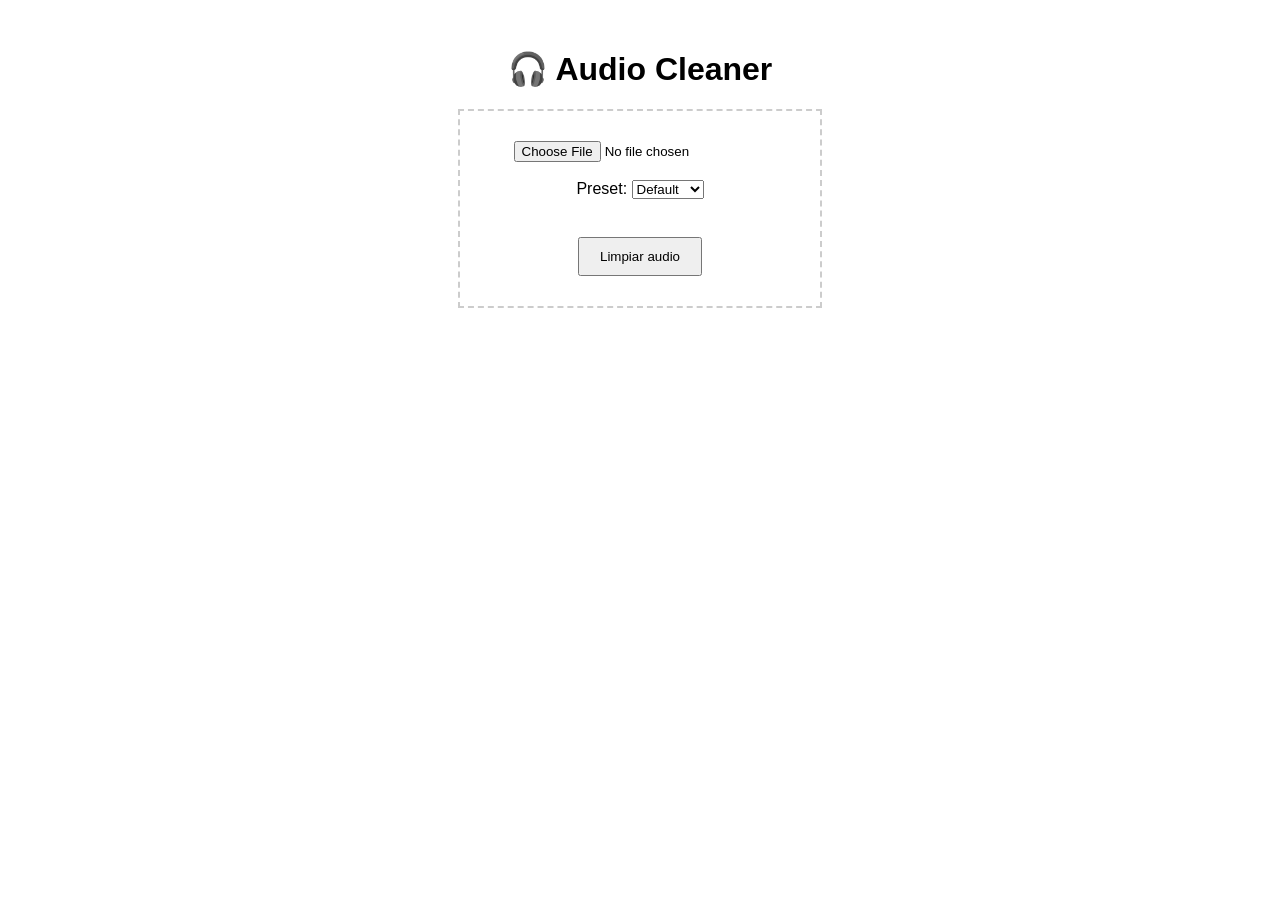
==== index.html @ b36e0f73 "Rearrange frontend folder" ====
<!DOCTYPE html>
<html lang="es">
<head>
    <meta charset="UTF-8">
    <title>Audio Cleaner</title>
    <style>
        body {
            font-family: Arial;
            text-align: center;
            margin-top: 50px;
        }
        .box {
            border: 2px dashed #ccc;
            padding: 30px;
            width: 300px;
            margin: auto;
        }
        button {
            margin-top: 20px;
            padding: 10px 20px;
        }
    </style>
</head>
<body>

    <h1>🎧 Audio Cleaner</h1>

    <div class="box">
        <input type="file" id="fileInput" />
        <br><br>

        <label for="preset">Preset:</label>
        <select id="preset">
            <option value="default">Default</option>
            <option value="podcast">Podcast</option>
            <option value="voz">Voz</option>
            <option value="reunion">Reunión</option>
        </select>
        <br><br>
        <button onclick="upload()">Limpiar audio</button>
    </div>

    <p id="status"></p>

    <script>
        async function upload() {
            const fileInput = document.getElementById("fileInput");
            const presetSelect = document.getElementById("preset");
            const status = document.getElementById("status");

            if (!fileInput.files.length) {
                alert("Selecciona un archivo");
                return;
            }

            const file = fileInput.files[0];
            const preset = presetSelect.value;
            const formData = new FormData();
            formData.append("file", file);
            formData.append("preset", preset);

            status.innerText = "Procesando... ⏳";

            try {
                const response = await fetch("https://audio-cleaner-backend.onrender.com/clean-audio/", 
                { method: "POST", 
                body: formData });

                if (!response.ok) {
                    throw new Error("Error en el servidor");
                }

                const blob = await response.blob();
                const url = window.URL.createObjectURL(blob);

                const a = document.createElement("a");
                a.href = url;
                a.download = "cleaned.mp3";
                a.click();
                window.URL.revokeObjectURL(url);
                status.innerText = "✅ Audio listo!";
            } catch (error) {
                status.innerText = "❌ Error procesando audio";
            }
        }
    </script>

</body>
</html>
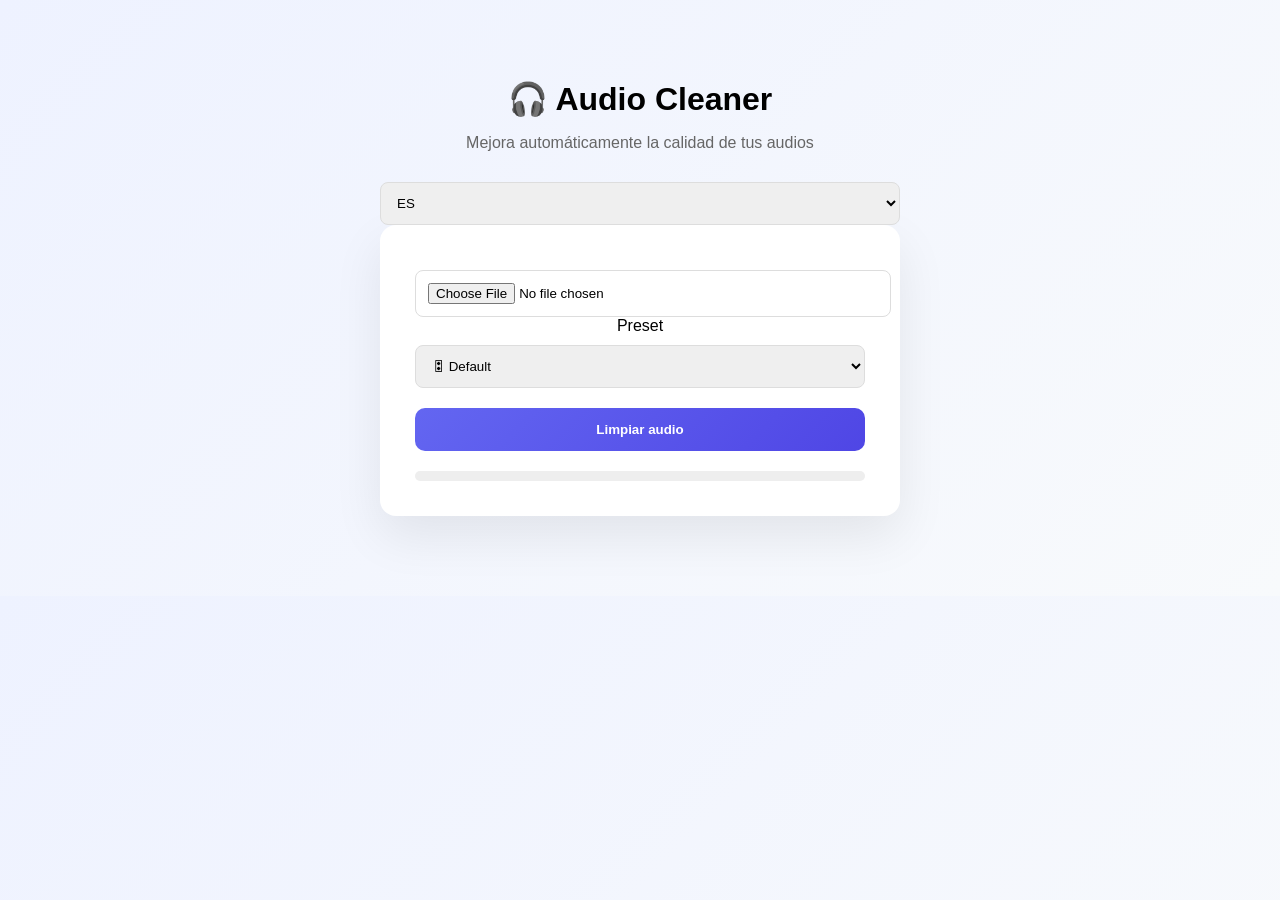
==== commit d5bb9276: "improved frontend" ====
--- a/index.html
+++ b/index.html
@@ -2,88 +2,65 @@
 <html lang="es">
 <head>
     <meta charset="UTF-8">
+    <meta name="viewport" content="width=device-width, initial-scale=1.0">
     <title>Audio Cleaner</title>
-    <style>
-        body {
-            font-family: Arial;
-            text-align: center;
-            margin-top: 50px;
-        }
-        .box {
-            border: 2px dashed #ccc;
-            padding: 30px;
-            width: 300px;
-            margin: auto;
-        }
-        button {
-            margin-top: 20px;
-            padding: 10px 20px;
-        }
-    </style>
+
+    <link rel="stylesheet" href="css/style.css">
 </head>
 <body>
 
-    <h1>🎧 Audio Cleaner</h1>
+<div class="container">
 
-    <div class="box">
-        <input type="file" id="fileInput" />
-        <br><br>
+    <!-- Header -->
+    <div class="header">
+        <h1 id="title"></h1>
+        <p id="subtitle"></p>
 
-        <label for="preset">Preset:</label>
-        <select id="preset">
-            <option value="default">Default</option>
-            <option value="podcast">Podcast</option>
-            <option value="voz">Voz</option>
-            <option value="reunion">Reunión</option>
+        <!-- Language -->
+        <select id="lang" onchange="changeLang()">
+            <option value="es">ES</option>
+            <option value="en">EN</option>
         </select>
-        <br><br>
-        <button onclick="upload()">Limpiar audio</button>
     </div>
 
-    <p id="status"></p>
+    <!-- Card -->
+    <div class="card">
 
-    <script>
-        async function upload() {
-            const fileInput = document.getElementById("fileInput");
-            const presetSelect = document.getElementById("preset");
-            const status = document.getElementById("status");
+        <!-- File input -->
+        <input type="file" id="fileInput" />
 
-            if (!fileInput.files.length) {
-                alert("Selecciona un archivo");
-                return;
-            }
+        <!-- Preset -->
+        <label id="presetLabel"></label>
+        <select id="preset">
+            <option value="default"></option>
+            <option value="podcast"></option>
+            <option value="voz"></option>
+            <option value="reunion"></option>
+        </select>
 
-            const file = fileInput.files[0];
-            const preset = presetSelect.value;
-            const formData = new FormData();
-            formData.append("file", file);
-            formData.append("preset", preset);
+        <!-- Button -->
+        <button id="btn" onclick="upload()"></button>
 
-            status.innerText = "Procesando... ⏳";
+        <!-- Status -->
+        <p id="status"></p>
 
-            try {
-                const response = await fetch("https://audio-cleaner-backend.onrender.com/clean-audio/", 
-                { method: "POST", 
-                body: formData });
+        <!-- Progress -->
+        <div class="progress">
+            <div id="progress-bar"></div>
+        </div>
 
-                if (!response.ok) {
-                    throw new Error("Error en el servidor");
-                }
+        <!-- Result -->
+        <div id="result" style="display:none;">
+            <audio id="audioPlayer" controls></audio>
+            <a id="downloadBtn" download="cleaned.mp3">⬇️ Download</a>
+        </div>
 
-                const blob = await response.blob();
-                const url = window.URL.createObjectURL(blob);
+    </div>
 
-                const a = document.createElement("a");
-                a.href = url;
-                a.download = "cleaned.mp3";
-                a.click();
-                window.URL.revokeObjectURL(url);
-                status.innerText = "✅ Audio listo!";
-            } catch (error) {
-                status.innerText = "❌ Error procesando audio";
-            }
-        }
-    </script>
+</div>
+
+<!-- JS  -->
+<script src="js/app.js"></script>
 
 </body>
 </html>
--- a/css/style.css
+++ b/css/style.css
@@ -0,0 +1,88 @@
+body {
+    font-family: 'Inter', Arial, sans-serif;
+    background: linear-gradient(135deg, #eef2ff, #f8fafc);
+    margin: 0;
+}
+
+.container {
+    max-width: 520px;
+    margin: 80px auto;
+    text-align: center;
+}
+
+.header h1 {
+    font-size: 2rem;
+    margin-bottom: 5px;
+}
+
+.header p {
+    color: #666;
+    margin-bottom: 20px;
+}
+
+.card {
+    background: white;
+    padding: 35px;
+    border-radius: 16px;
+    box-shadow: 0 20px 50px rgba(0,0,0,0.08);
+    transition: transform 0.2s;
+}
+
+.card:hover {
+    transform: translateY(-3px);
+}
+
+input, select {
+    width: 100%;
+    padding: 12px;
+    margin-top: 10px;
+    border-radius: 8px;
+    border: 1px solid #ddd;
+}
+
+button {
+    width: 100%;
+    margin-top: 20px;
+    padding: 14px;
+    background: linear-gradient(135deg, #6366f1, #4f46e5);
+    color: white;
+    border: none;
+    border-radius: 10px;
+    font-weight: bold;
+    cursor: pointer;
+    transition: 0.2s;
+}
+
+button:hover {
+    opacity: 0.9;
+    transform: scale(1.02);
+}
+
+.progress {
+    width: 100%;
+    height: 10px;
+    background: #eee;
+    margin-top: 20px;
+    border-radius: 10px;
+    overflow: hidden;
+}
+
+#progress-bar {
+    height: 100%;
+    width: 0%;
+    background: linear-gradient(90deg, #6366f1, #22c55e);
+    transition: width 0.3s;
+}
+
+#audioPlayer {
+    margin-top: 15px;
+    width: 100%;
+}
+
+#downloadBtn {
+    display: inline-block;
+    margin-top: 10px;
+    color: #4f46e5;
+    text-decoration: none;
+    font-weight: bold;
+}
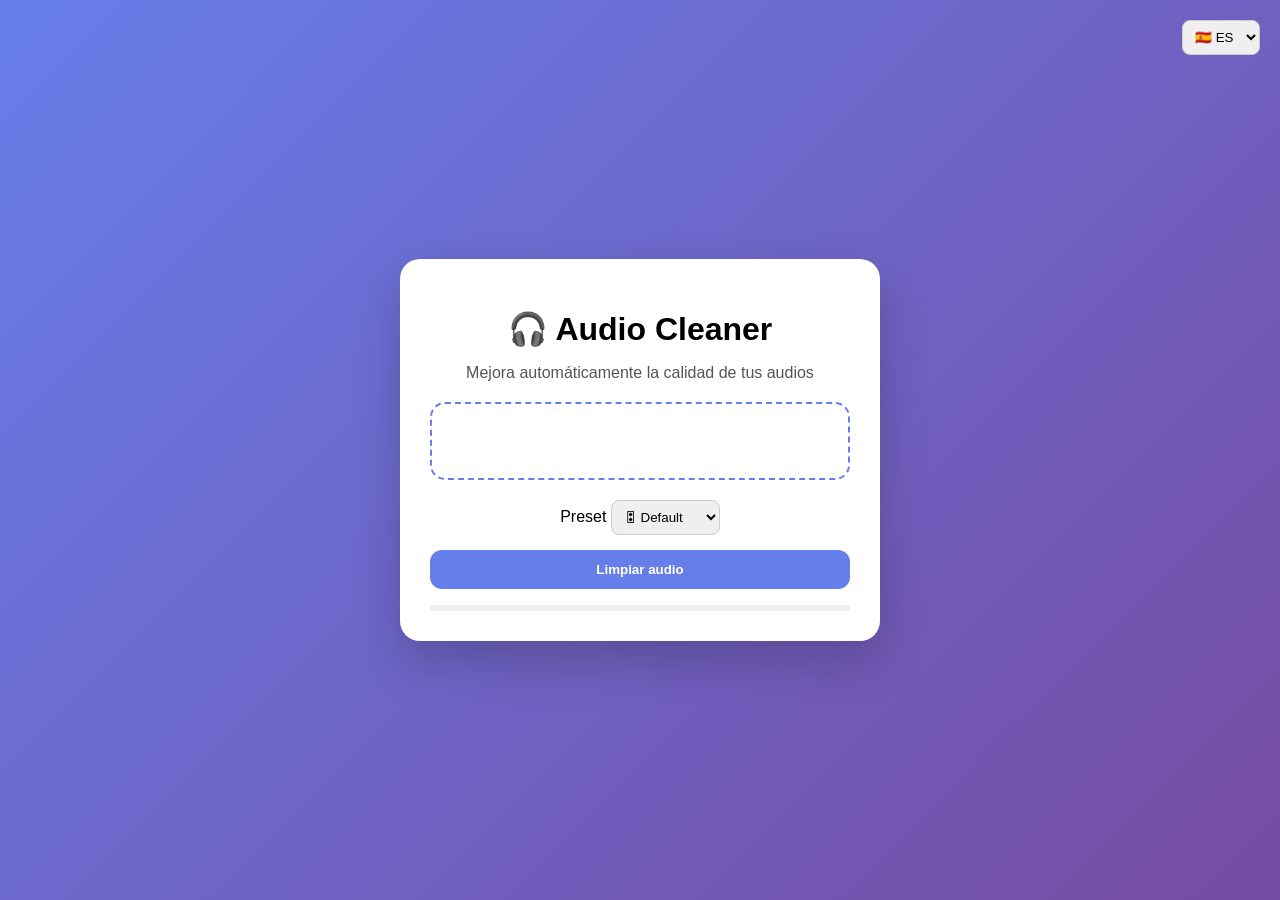
==== commit cf747d3c: "improvements and animations" ====
--- a/index.html
+++ b/index.html
@@ -11,23 +11,29 @@
 
 <div class="container">
 
-    <!-- Header -->
-    <div class="header">
+    <div class="card">
+
+        <!-- Header -->
         <h1 id="title"></h1>
         <p id="subtitle"></p>
 
         <!-- Language -->
-        <select id="lang" onchange="changeLang()">
-            <option value="es">ES</option>
-            <option value="en">EN</option>
-        </select>
-    </div>
+        <div class="lang-switcher">
+            <select id="lang" onchange="changeLang()">
+                <option value="es">🇪🇸 ES</option>
+                <option value="en">🇬🇧 EN</option>
+            </select>
+        </div>
 
-    <!-- Card -->
-    <div class="card">
+        <!-- Drag & Drop -->
+        <div id="drop-area">
+            <p id="dropText"></p>
+            <input type="file" id="fileInput" hidden>
+            <button id="clickOnSelect" onclick="document.getElementById('fileInput').click()"></button>
+        </div>
 
-        <!-- File input -->
-        <input type="file" id="fileInput" />
+        <!-- File name -->
+        <p id="fileName"></p>
 
         <!-- Preset -->
         <label id="presetLabel"></label>
@@ -50,7 +56,7 @@
         </div>
 
         <!-- Result -->
-        <div id="result" style="display:none;">
+        <div id="result">
             <audio id="audioPlayer" controls></audio>
             <a id="downloadBtn" download="cleaned.mp3">⬇️ Download</a>
         </div>
@@ -59,8 +65,6 @@
 
 </div>
 
-<!-- JS  -->
 <script src="js/app.js"></script>
-
 </body>
 </html>
--- a/css/style.css
+++ b/css/style.css
@@ -1,88 +1,127 @@
 body {
-    font-family: 'Inter', Arial, sans-serif;
-    background: linear-gradient(135deg, #eef2ff, #f8fafc);
     margin: 0;
+    font-family: Arial, sans-serif;
+    background: linear-gradient(135deg, #667eea, #764ba2);
+    height: 100vh;
 }
 
 .container {
-    max-width: 520px;
-    margin: 80px auto;
-    text-align: center;
-}
-
-.header h1 {
-    font-size: 2rem;
-    margin-bottom: 5px;
-}
-
-.header p {
-    color: #666;
-    margin-bottom: 20px;
+    display: flex;
+    justify-content: center;
+    align-items: center;
+    height: 100%;
 }
 
 .card {
     background: white;
-    padding: 35px;
-    border-radius: 16px;
-    box-shadow: 0 20px 50px rgba(0,0,0,0.08);
-    transition: transform 0.2s;
+    padding: 30px;
+    border-radius: 20px;
+    width: 90%;
+    max-width: 420px;
+    text-align: center;
+    box-shadow: 0 20px 50px rgba(0,0,0,0.2);
+    animation: fadeIn 0.6s ease;
 }
 
-.card:hover {
-    transform: translateY(-3px);
+h1 {
+    margin-bottom: 10px;
 }
 
-input, select {
+p {
+    color: #555;
+}
+
+.lang-switcher {
+    position: absolute;
+    top: 20px;
+    right: 20px;
+}
+
+select {
+    padding: 8px;
+    border-radius: 8px;
+    border: 1px solid #ccc;
+}
+
+/* Drag & Drop */
+#drop-area {
+    border: 2px dashed #667eea;
+    border-radius: 15px;
+    padding: 20px;
+    margin: 20px 0;
+    transition: 0.3s;
+    cursor: pointer;
+}
+
+#drop-area.hover {
+    background: #f0f4ff;
+    border-color: #5a67d8;
+}
+
+#drop-area button {
+    margin-top: 10px;
+    background: transparent;
+    border: none;
+    color: #667eea;
+    font-weight: bold;
+    cursor: pointer;
+}
+
+/* Button */
+#btn {
     width: 100%;
     padding: 12px;
-    margin-top: 10px;
-    border-radius: 8px;
-    border: 1px solid #ddd;
+    border: none;
+    border-radius: 12px;
+    background: #667eea;
+    color: white;
+    font-weight: bold;
+    margin-top: 15px;
+    cursor: pointer;
+    transition: 0.3s;
 }
 
-button {
-    width: 100%;
-    margin-top: 20px;
-    padding: 14px;
-    background: linear-gradient(135deg, #6366f1, #4f46e5);
-    color: white;
-    border: none;
-    border-radius: 10px;
-    font-weight: bold;
-    cursor: pointer;
-    transition: 0.2s;
+#btn:hover {
+    background: #5a67d8;
 }
 
-button:hover {
-    opacity: 0.9;
-    transform: scale(1.02);
-}
-
+/* Progress */
 .progress {
     width: 100%;
-    height: 10px;
+    height: 6px;
     background: #eee;
-    margin-top: 20px;
     border-radius: 10px;
-    overflow: hidden;
+    margin-top: 15px;
 }
 
 #progress-bar {
     height: 100%;
     width: 0%;
-    background: linear-gradient(90deg, #6366f1, #22c55e);
-    transition: width 0.3s;
+    background: #667eea;
+    border-radius: 10px;
+    transition: 0.3s;
 }
 
-#audioPlayer {
-    margin-top: 15px;
-    width: 100%;
+/* Result */
+#result {
+    margin-top: 20px;
+    display: none;
+    animation: fadeIn 0.5s ease;
 }
 
-#downloadBtn {
-    display: inline-block;
-    margin-top: 10px;
-    color: #4f46e5;
-    text-decoration: none;
-    font-weight: bold;
+audio {
+    width: 100%;
+    margin-bottom: 10px;
+}
+
+/* Animations */
+@keyframes fadeIn {
+    from {
+        opacity: 0;
+        transform: translateY(15px);
+    }
+    to {
+        opacity: 1;
+        transform: translateY(0);
+    }
 }
